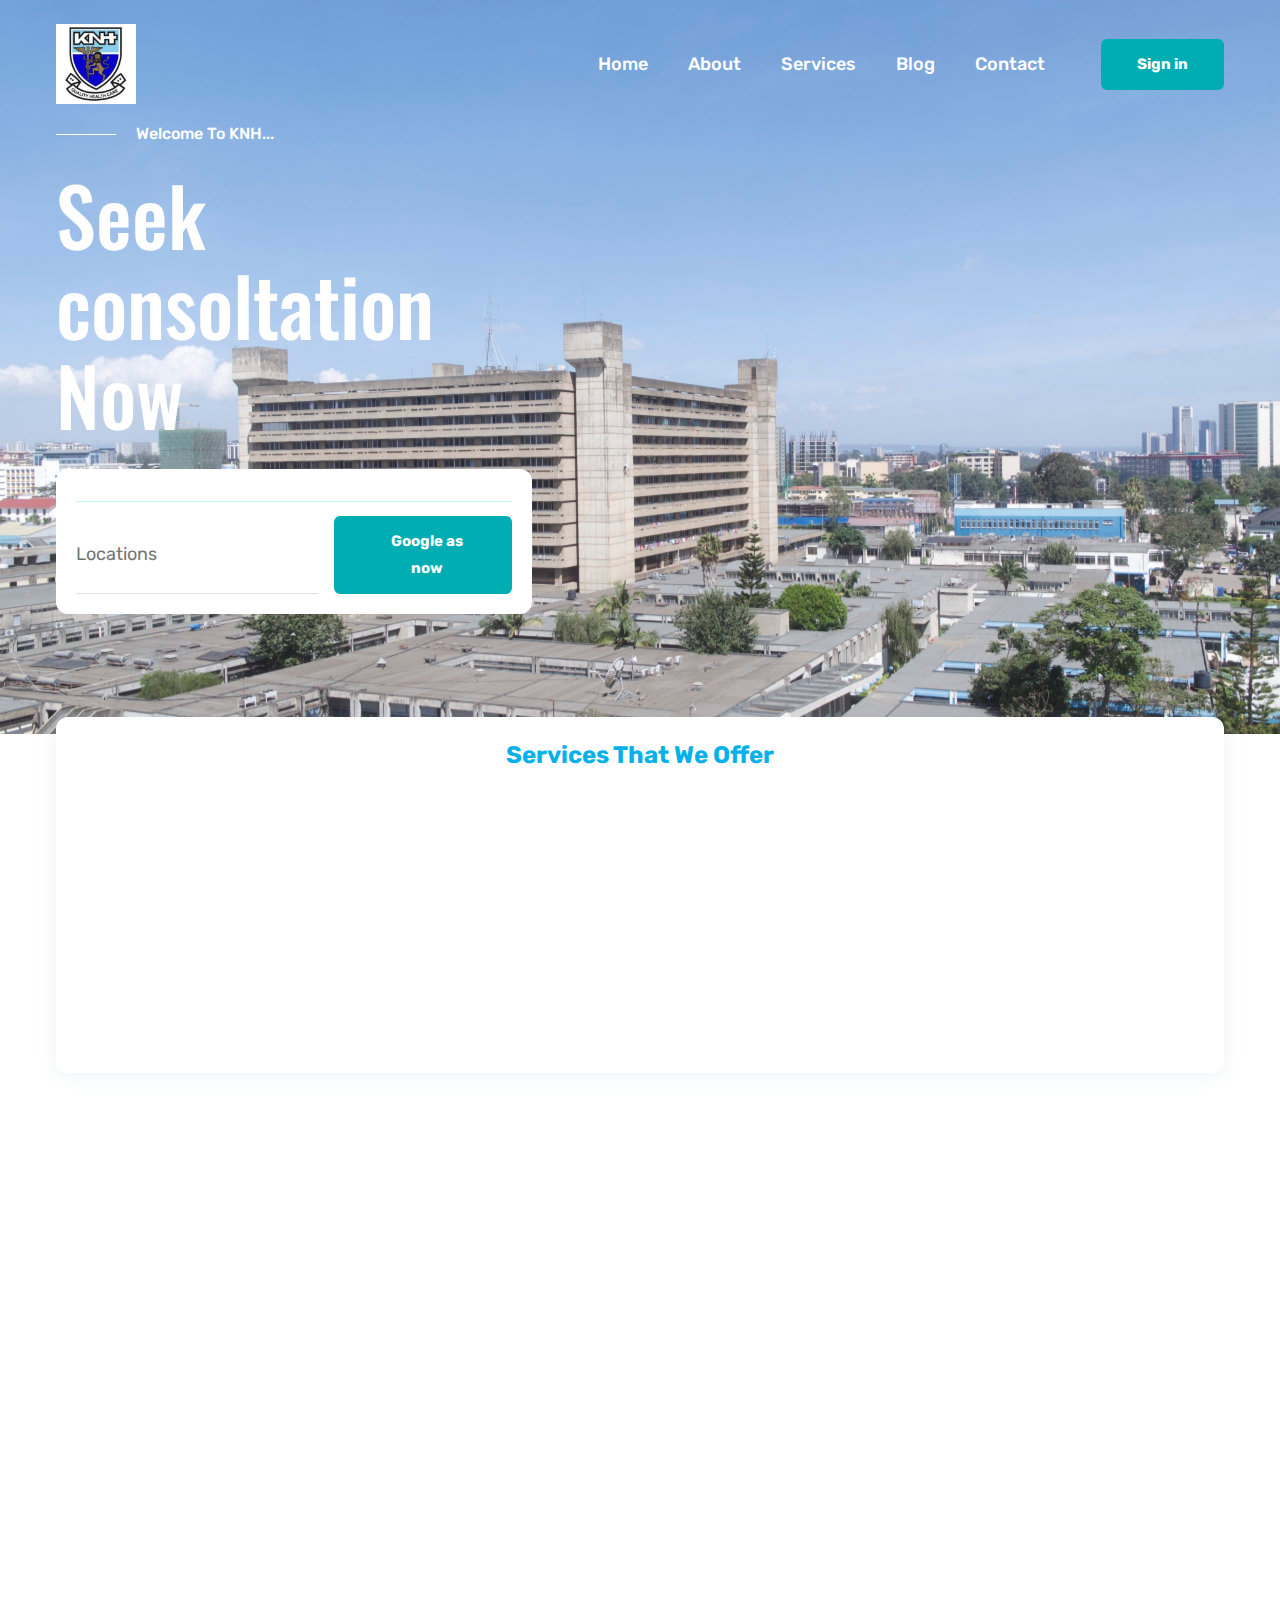
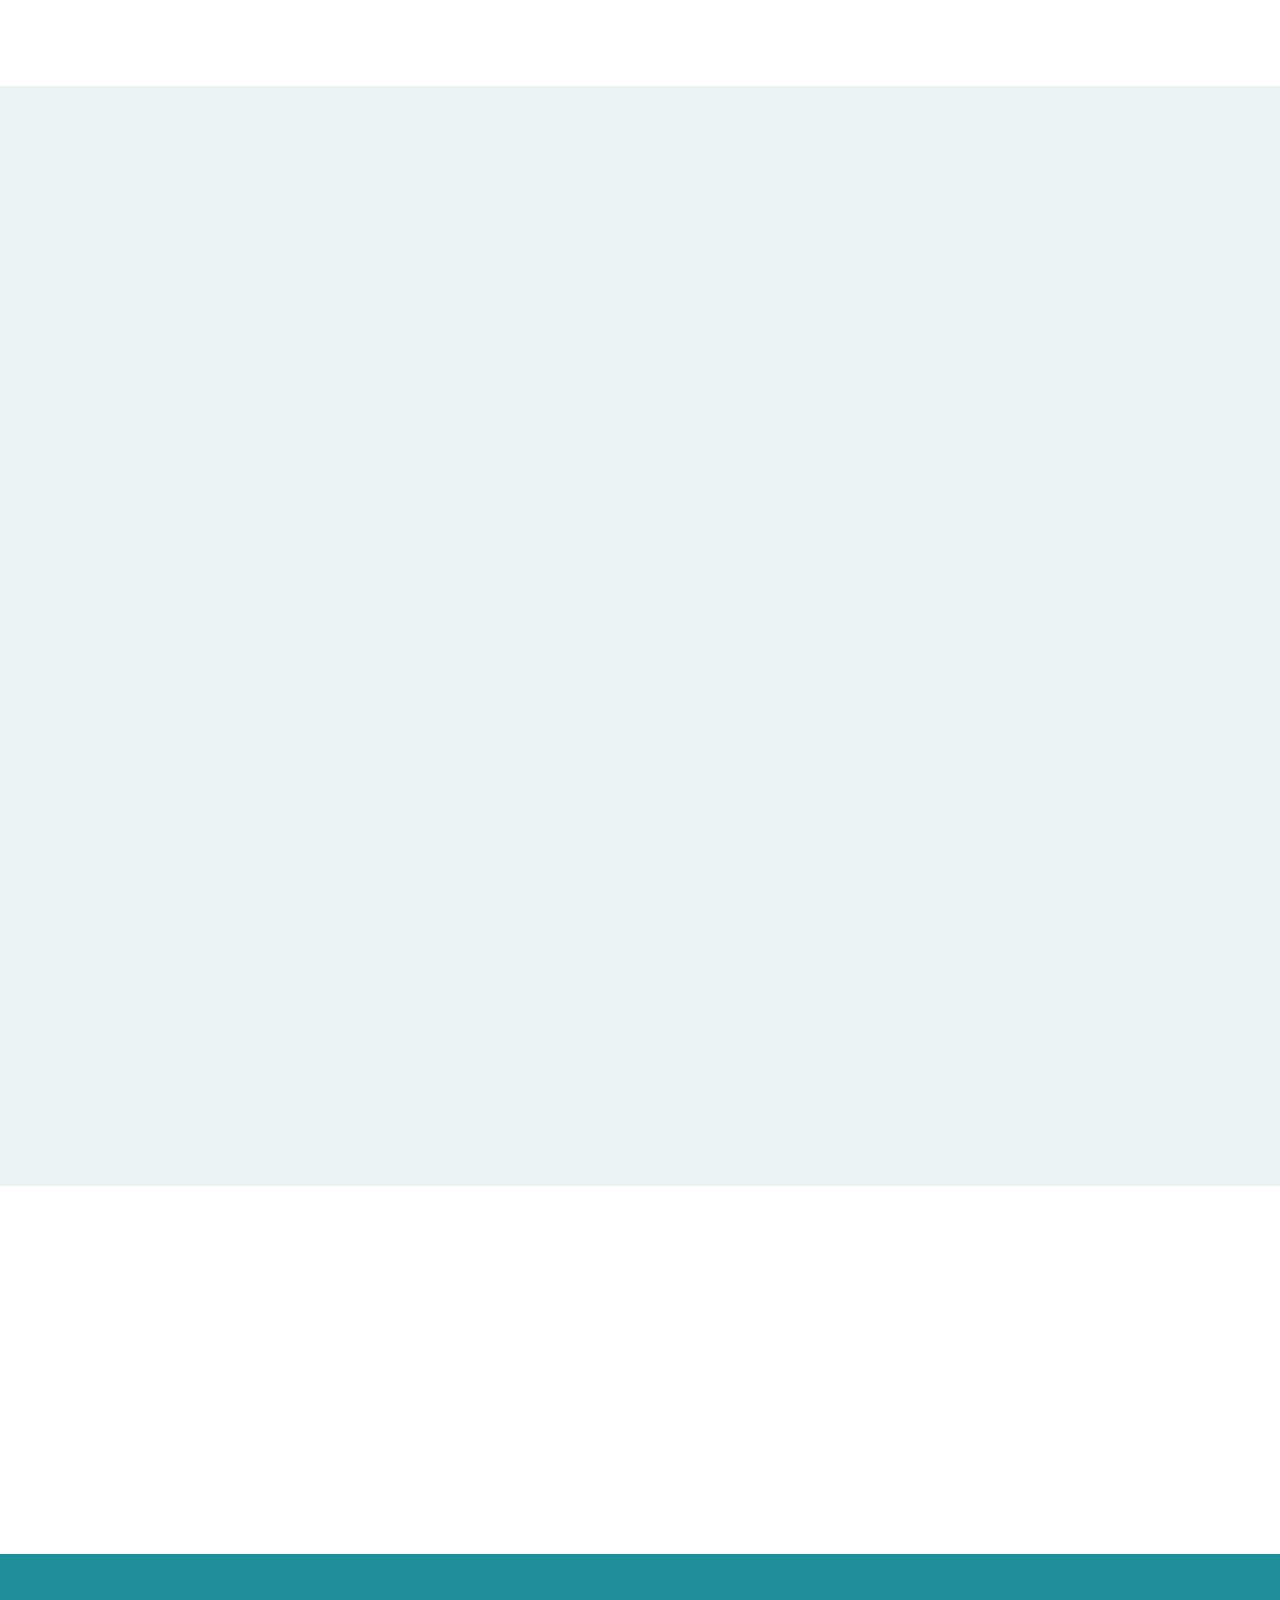
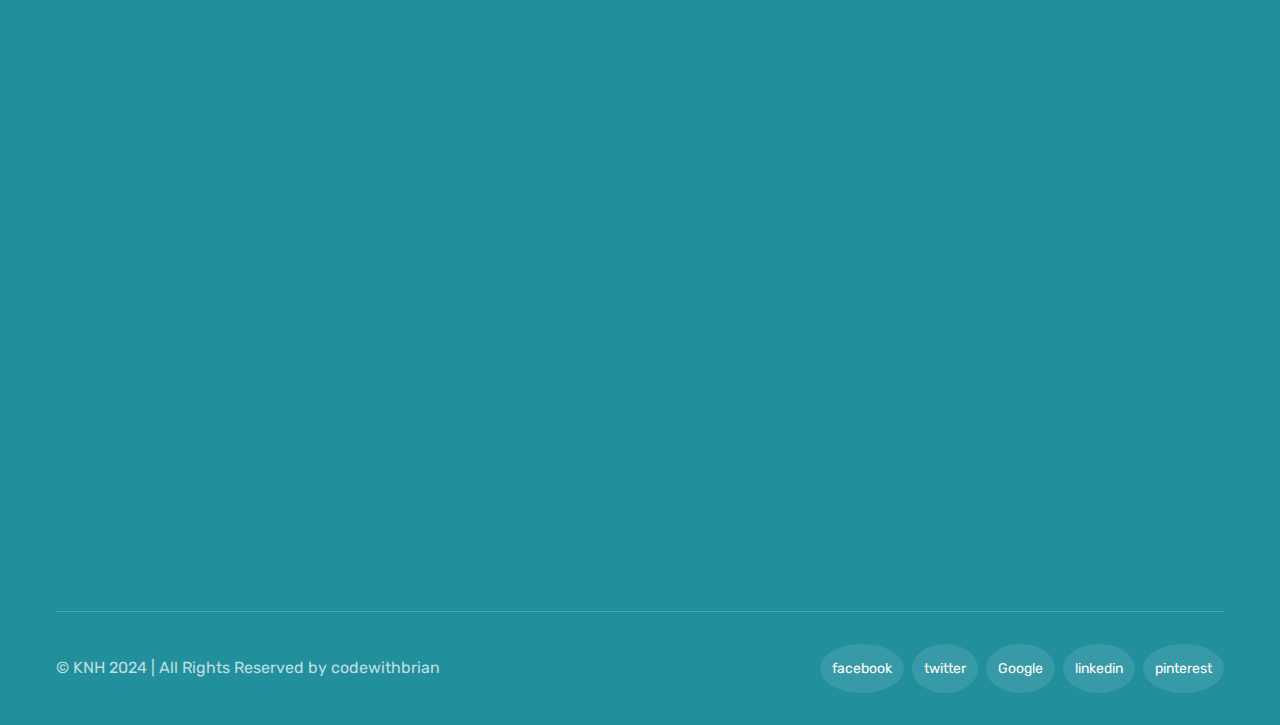
==== index.html @ 0fb016f3 "done assigment" ====
<!DOCTYPE html>
<html lang="en">

<head>
  <meta charset="UTF-8">
  <meta http-equiv="X-UA-Compatible" content="IE=edge">
  <meta name="viewport" content="width=device-width, initial-scale=1.0">
  <link rel="icon" type="image/x-icon" href="./favicon_io/android-chrome-512x512.png">
  <title>KNH-WEB</title>
  <meta name="title" content="KNH - home">
  <meta name="description" content="This is a madical html template made by codewithsadee">


  <link rel="preconnect" href="https://fonts.googleapis.com">
  <link rel="preconnect" href="https://fonts.gstatic.com" crossorigin>
  <link href="https://fonts.googleapis.com/css2?family=Oswald:wght@500;700&family=Rubik:wght@400;500;700&display=swap"
    rel="stylesheet">

  <link rel="stylesheet" href="./assets/css/style.css">
</head>
<body id="top">
  <div class="preloader" data-preloader>
    <div class="circle"></div>
  </div>
  <header class="header" data-header>
    <div class="container">

      <a href="#" class="logo">
        <img src="./favicon_io/android-chrome-512x512.png" width="80" height="46" alt="knh">
      </a>

      <nav class="navbar" data-navbar>

        <div class="navbar-top">

          <a href="#" class="logo">
            <img src="./assets/images/logo.svg" width="82" height="46" alt="KNH home">
          </a>

          <button class="nav-close-btn" aria-label="clsoe menu" data-nav-toggler>
            <ion-icon name="close-outline" aria-hidden="true"></ion-icon>
          </button>

        </div>

        <ul class="navbar-list">

          <li class="navbar-item">
            <a href="#" class="navbar-link title-md">Home</a>
          </li>

          <li class="navbar-item">
            <a href="#" class="navbar-link title-md">About</a>
          </li>

          <li class="navbar-item">
            <a href="#" class="navbar-link title-md">Services</a>
          </li>

          <li class="navbar-item">
            <a href="#" class="navbar-link title-md">Blog</a>
          </li>

          <li class="navbar-item">
            <a href="#" class="navbar-link title-md">Contact</a>
          </li>

        </ul>

        <ul class="social-list">

          <li>
            <a href="#" class="social-link">
              <ion-icon name="logo-twitter"></ion-icon>
            </a>
          </li>

          <li>
            <a href="#" class="social-link">
              <ion-icon name="logo-facebook"></ion-icon>
            </a>
          </li>

          <li>
            <a href="#" class="social-link">
              <ion-icon name="logo-pinterest"></ion-icon>
            </a>
          </li>

          <li>
            <a href="#" class="social-link">
              <ion-icon name="logo-instagram"></ion-icon>
            </a>
          </li>

          <li>
            <a href="#" class="social-link">
              <ion-icon name="logo-youtube"></ion-icon>
            </a>
          </li>

        </ul>

      </nav>

      <button class="nav-open-btn" aria-label="open menu" data-nav-toggler>
        <ion-icon name="menu-outline"></ion-icon>
      </button>

      <a href="#" class="btn has-before title-md">Sign in</a>

      <div class="overlay" data-nav-toggler data-overlay></div>

    </div>
  </header>
  <main>
    <article>

      <section class="section hero" style="background-image: url('./assets/images/TOWER-BLOCK-ARIEL-VIEW-2-scaled.jpg')" aria-label="home">
        <div class="container">


          <div class="hero-content">

            <p class="hero-subtitle has-before" data-reveal="left">Welcome To KNH...</p>

            <h1 class="headline-lg hero-title" data-reveal="left">
              Seek consoltation <br>
              Now
            </h1>

            <div class="hero-card" data-reveal="left">

              <p class="title-lg card-text">
              </p>

              <div class="wrapper">

                <div class="input-wrapper title-lg">
                  <input type="text" name="location" placeholder="Locations" class="input-field">

                  <ion-icon name="location"></ion-icon>
                </div>

                <button class="btn has-before">
                  <ion-icon name="search"></ion-icon>

                  <span class="span title-md">Google as now</span>
                </button>

              </div>

            </div>

          </div>

          <figure class="hero-banner"  data-reveal="right">    
          </figure>

        </div>
      </section>

      <section class="service" aria-label="service">
        <div class="container">
           <h2 id="banner">Services That We Offer</h2>
          <ul class="service-list">

            <li>
              <div class="service-card" data-reveal="bottom">

                <div class="card-icon">
                </div>

                <h3 class="headline-sm card-title">
                  <a href="#">Dentsal service</a>
                </h3>

                <p class="card-text">
                  The depertment provides general outpatients dental service to
                  both adults and children patients drawn main from Nairobi ad its environs
                </p>

                <button class="btn-circle" aria-label="read more about psychiatry">
                  <ion-icon name="arrow-forward" aria-hidden="true"></ion-icon>
                </button>

              </div>
            </li>

            <li>
              <div class="service-card" data-reveal="bottom">

                <div class="card-icon">
                </div>

                <h3 class="headline-sm card-title">
                  <a href="#">General Surgery</a>
                </h3>

                <p class="card-text">
               <b>Dr.Onded</b> is our head surgeon with more that 18 year of experience
                </p>

                <button class="btn-circle" aria-label="read more about General Surgery ">
                  <ion-icon name="arrow-forward" aria-hidden="true"></ion-icon>
                </button>

              </div>
            </li>

            <li>
              <div class="service-card" data-reveal="bottom">

                <div class="card-icon">
                </div>

                <h3 class="headline-sm card-title">
                  <a href="#">Gynecology</a>
                </h3>

                <p class="card-text">
                  A Doctor that magenes conditions that affect the female reproductive system
                </p>

                <button class="btn-circle" aria-label="read more about Pulmonology">
                  <ion-icon name="arrow-forward" aria-hidden="true"></ion-icon>
                </button>

              </div>
            </li>

            <li>
              <div class="service-card" data-reveal="bottom">

                <div class="card-icon">
                </div>

                <h3 class="headline-sm card-title">
                  <a href="#">Orthopedics</a>
                </h3>

                <p class="card-text">
                  A medical specialics that deals with treating bone and muscles
                </p>

                <button class="btn-circle" aria-label="read more about Orthopedics">
                  <ion-icon name="arrow-forward" aria-hidden="true"></ion-icon>
                </button>

              </div>
            </li>

          </ul>

        </div>
  
       </section>
      <section class="section about" aria-labelledby="about-label">
        <div class="container">

          <div class="about-content">

            <p class="section-subtitle title-lg has-after" id="about-label" data-reveal="left">About KNh...</p>

            <p class="section-text" data-reveal="left">
            </p>

            <ul class="tab-list" data-reveal="left">

              <li>
                <button class="tab-btn active">Vision</button>
              </li>

              <li>
                <button class="tab-btn">Mission</button>
              </li>

              <li>
                <button class="tab-btn">Strategy</button>
              </li>

            </ul>

            <p class="tab-text" data-reveal="left">
              The hospital has a bed capacity of 2,400 beds and attends an annual number of 949,000 inpatients and 800,000 outpatients annually. With 50 wards, 24 out-patient clinics, 26 theatres, 82 ICU beds and an Accident & Emergency department.
            </p>

            <div class="wrapper">

              <ul class="about-list">

                <li class="about-item" data-reveal="left">
                  <ion-icon name="checkmark-circle-outline"></ion-icon>

                  <span class="span">Accident and Emergency Department</span>
                </li>

                <li class="about-item" data-reveal="left">
                  <ion-icon name="checkmark-circle-outline"></ion-icon>

                  <span class="span">Anaesthesia,Theatre and Clinical Care Department</span>
                </li>

                <li class="about-item" data-reveal="left">
                  <ion-icon name="checkmark-circle-outline"></ion-icon>

                  <span class="span">Obstetrics and Gynacology Department</span>
                </li>

                <li class="about-item" data-reveal="left">
                  <ion-icon name="checkmark-circle-outline"></ion-icon>

                  <span class="span">Ear,Nose and Throat (ENT)</span>
                </li>

              </ul>

            </div>

          </div>

          <figure class="about-banner" data-reveal="right">
            <img src="./assets/images/Doc.jpg" width="1754" height="1678" loading="lazy" alt="about banner"
              class="w-100">
          </figure>

        </div>
      </section>
      <section class="section listing" aria-labelledby="listing-label">
        <div class="container">

          <ul class="grid-list">

            <li>
              <p class="section-subtitle title-lg" id="listing-label" data-reveal="left">Doctors list</p>

              <h2 class="headline-md" data-reveal="left">Browse by specialist</h2>
            </li>

            <li>
              <div class="listing-card" data-reveal="bottom">

                <div class="card-icon">
                  <img src="./assets/images/icon-1.png" width="71" height="71" loading="lazy" alt="icon">
                </div>

                <div>
                  <h3 class="headline-sm card-title">Dentsal service</h3>

                  <p class="card-text">mouth check up</p>
                </div>

              </div>
            </li>

            <li>
              <div class="listing-card" data-reveal="bottom">

                <div class="card-icon">
                  <img src="./assets/images/icon-2.png" width="71" height="71" loading="lazy" alt="icon">
                </div>

                <div>
                  <h3 class="headline-sm card-title">General Surgery</h3>

                  <p class="card-text">Miner Oparatiion</p>
                </div>

              </div>
            </li>

            <li>
              <div class="listing-card" data-reveal="bottom">

                <div class="card-icon">
                  <img src="./assets/images/icon-4.png" width="71" height="71" loading="lazy" alt="icon">
                </div>

                <div>
                  <h3 class="headline-sm card-title">Gynacology</h3>

                  <p class="card-text">Female Check up</p>
                </div>

              </div>
            </li>

            <li>
              <div class="listing-card" data-reveal="bottom">

                <div class="card-icon">
                  <img src="./assets/images/icon-5.png" width="71" height="71" loading="lazy" alt="icon">
                </div>

                <div>
                  <h3 class="headline-sm card-title">Orthopedics</h3>

                  <p class="card-text">muscles Check up</p>
                </div>

              </div>
            </li>

            <li>
              <div class="listing-card" data-reveal="bottom">

                <div class="card-icon">
                  <img src="./assets/images/icon-6.png" width="71" height="71" loading="lazy" alt="icon">
                </div>

                <div>
                  <h3 class="headline-sm card-title">Pediatrics</h3>

                  <p class="card-text">children check up</p>
                </div>

              </div>
            </li>

            <li>
              <div class="listing-card" data-reveal="bottom">

                <div class="card-icon">
                  <img src="./assets/images/icon-7.png" width="71" height="71" loading="lazy" alt="icon">
                </div>

                <div>
                  <h3 class="headline-sm card-title">Geriatrician</h3>

                  <p class="card-text">Older people check up</p>
                </div>

              </div>
            </li>

          </ul>

        </div>
      </section>
      <section class="section blog" aria-labelledby="blog-label">
        <div class="container">

          <p class="section-subtitle title-lg text-center" id="blog-label" data-reveal="bottom">
            Leaders
          </p>

          <h2 class="section-title headline-md text-center" data-reveal="bottom">Our Team</h2>

          <ul class="grid-list">

            <li>
              <div class="blog-card has-before has-after" data-reveal="bottom">

                <div class="meta-wrapper">

                  <div class="card-meta">
                    <ion-icon name="person-outline"></ion-icon>

                    <span class="span">CHAIR</span>
                  </div>

                  <div class="card-meta">
                    <ion-icon name="folder-outline"></ion-icon>

                    <span class="span"></span>
                  </div>

                </div>

                <h3 class="headline-sm card-title">Board of Managment</h3>

                <time class="title-sm date" datetime="2022-01-28">DR.Samier Muravvej</time>

                <p class="card-text">
                  <img src="/assets/images/bord-chair-Murravej.jpg" alt="">
                </p>

                <a href="#" class="btn-text title-lg">Read <More class=""></More></a>

              </div>
            </li>

            <li>
              <div class="blog-card has-before has-after" data-reveal="bottom">

                <div class="meta-wrapper">

                  <div class="card-meta">
                    <ion-icon name="person-outline"></ion-icon>

                    <span class="span">Chief Execitive</span>
                  </div>

                  <div class="card-meta">
                    <ion-icon name="folder-outline"></ion-icon>

                    <span class="span"></span>
                  </div>

                </div>

                <h3 class="headline-sm card-title">Dr.Evanson Kamuri,CBS & EBS</h3>

                <time class="title-sm date" datetime="2022-01-28"></time>

                <p class="card-text">
                  <img src="/assets/images/dr-kamuri.jpg" alt="">
                </p>

                <a href="#" class="btn-text title-lg">Read More...</a>

              </div>
            </li>

            <li>
              <div class="blog-card has-before has-after" data-reveal="bottom">

                <div class="meta-wrapper">

                  <div class="card-meta">
                    <ion-icon name="person-outline"></ion-icon>

                    <span class="span">Senior Director</span>
                  </div>

                  <div class="card-meta">
                    <ion-icon name="folder-outline"></ion-icon>

                    <span class="span">Client Services</span>
                  </div>

                </div>

                <h3 class="headline-sm card-title">Dr.Irene Inwani,OGW</h3>

                <time class="title-sm date" datetime="2022-01-28"></time>

                <p class="card-text">
                  <img src="/assets/images/Inwani.jpg" alt="">
                </p>

                <a href="#" class="btn-text title-lg">Read More...</a>

              </div>
            </li>

          </ul>

        </div>
      </section>

    </article>
  </main>
  <footer class="footer">
    <div class="container">
           
      <div class="section footer-top">

        <div class="footer-brand" data-reveal="bottom">

          <a href="#" class="logo">
            <img src="/favicon_io/favicon-32x32.png" width="136" height="46" loading="lazy" alt="Doclab home">
          </a>

          <ul class="contact-list has-after">

            <li class="contact-item">

              <div class="item-icon">
                <ion-icon name="mail-open-outline"></ion-icon>
              </div>
            
              <div>
                <p>
                  Main Email : <a href="brian55mangi@gmail.com" class="contact-link">Click to see Email</a>
                </p>

                <p>
                  Inquiries : <a href="0796595197" class="contact-link">click to see number</a>
                </p>
              </div>

            </li>

            <li class="contact-item">

              <div class="item-icon">
                <ion-icon name="call-outline"></ion-icon>
              </div>

              <div>
                <p>
                  Office Telephone : <a href="tel:0796595197" class="contact-link">0784423046</a>
                </p>

                <p>
                  Mobile : <a href="tel:07956595197" class="contact-link">0784423036</a>
                </p>
              </div>

            </li>

          </ul>

        </div>

        <div class="footer-list" data-reveal="bottom">

          <p class="headline-sm footer-list-title">About Us</p>

          <p class="text">
           
          </p>

          <address class="address">
            <ion-icon name="map-outline"></ion-icon>

            <span class="text">
              Nairobi<br>
              Hospital Rd
            </span>
          </address>

        </div>

        <ul class="footer-list" data-reveal="bottom">

          <li>
            <p class="headline-sm footer-list-title">Services</p>
          </li>

          <li>
            <a href="#" class="text footer-link">Emergency Services</a>
          </li>

          <li>
            <a href="#" class="text footer-link">Diagnostic Service</a>
          </li>

          <li>
            <a href="#" class="text footer-link">Contact Us</a>
          </li>

        </ul>

        <ul class="footer-list" data-reveal="bottom">

          <li>
            <p class="headline-sm footer-list-title">Useful Links</p>
          </li>
          <a href="https://knh.or.ke/">Click to see more about KNH...</a>
          <li>
           

        </ul>

        <div class="footer-list" data-reveal="bottom">

          <p class="headline-sm footer-list-title">Become a member</p>

          <form action="" class="footer-form">
            <input type="email" name="email" placeholder="Email" class="input-field title-lg">

            <button type="submit" class="btn has-before title-md">Join</button>
          </form>

          <p class="text">
            Get the latest updates via email. Any time you may unjooin
          </p>

        </div>

      </div>

      <div class="footer-bottom">

        <p class="text copyright">
          &copy; KNH 2024 | All Rights Reserved by codewithbrian
        </p>

        <ul class="social-list">

          <li>
            <a href="https://www.facebook.com/" class="social-link">
              <ion-icon name="logo-facebook">facebook</ion-icon>
            </a>
          </li>

          <li>
            <a href="https://twitter.com/i/flow/login" class="social-link">
              <ion-icon name="logo-twitter">twitter</ion-icon>
            </a>
          </li>

          <li>
            <a href="https://accounts.google.com/v3/signin/identifier?ifkv=ARZ0qKKStxe61MZ4aTu81oVRXeDpDUKm4c6QDDevxuwOulC2SPXcjbI8SkPkofI62KAFaIxNSsjBxA&flowName=GlifWebSignIn&flowEntry=ServiceLogin&dsh=S1259122038%3A1712576711363775&theme=mn&ddm=0" class="social-link">
              <ion-icon name="logo-google">Google</ion-icon>
            </a>
          </li>

          <li>
            <a href="https://www.linkedin.com/login" class="social-link">
              <ion-icon name="logo-linkedin">linkedin</ion-icon>
            </a>
          </li>

          <li>
            <a href="https://www.pinterest.com/login/" class="social-link">
              <ion-icon name="logo-pinterest">pinterest</ion-icon>
            </a>
          </li>

        </ul>

      </div>

    </div>
  </footer>
  <a href="#top" class="back-top-btn" aria-label="back to top" data-back-top-btn>
    <ion-icon name="chevron-up"></ion-icon>
  </a>
  <script src="./assets/js/script.js"></script>
   <script type="module" src="https://unpkg.com/ionicons@5.5.2/dist/ionicons/ionicons.esm.js"></script>
  <script nomodule src="https://unpkg.com/ionicons@5.5.2/dist/ionicons/ionicons.js"></script> 
    
</body>

</html
---- assets/css/style.css ----
:root {

 
  --rich-black-fogra-29: hsl(186, 65%, 37%);      /* head */
  --middle-blue-green_40: hwb(174 53% 11% / 0.4);
  --midnight-green: hsl(186, 65%, 37%);
  --midnight-green_a25: hsla(186, 80%, 50%, 0.25);
  --independece: hsl(236, 14%, 39%);
  --verdigris: hsl(182, 100%, 35%);
  --ming: hsl(186, 72%, 24%);
  --space-cadet: hsla(226, 45%, 24%);
  --eerie-black: hsl(0, 0%, 13%);
  --alice-blue: hsl(187, 25%, 94%);
  --gray-web: hsl(0, 0%, 50%);
  --gainsboro: hsl(0, 0%, 87%);
  --white: hsl(0, 0%, 100%);
  --white_a20: hsla(0, 0%, 100%, 0.2);
  --white_a10: hsla(0, 0%, 100%, 0.1);
  --black: hsl(0, 0%, 0%);

  --ff-oswald: 'Oswald', sans-serif;
  --ff-rubik: 'Rubik', sans-serif;
  
  --headline-lg: 5rem;
  --headline-md: 3rem;
  --headline-sm: 2rem;
  --title-lg: 1.8rem;
  --title-md: 1.5rem;
  --title-sm: 1.4rem;
  
  --fw-500: 500;
  --fw-700: 700;
  --section-padding: 120px;

  --shadow-1: 0px 2px 20px hsla(209, 36%, 72%, 0.2);
  --shadow-2: 0 4px 16px hsla(0, 0%, 0%, 0.06);

  --radius-circle: 50%;
  --radius-12: 12px;
  --radius-6: 6px;
  --radius-4: 4px;
  --transition-1: 0.25s ease;
  --transition-2: 0.5s ease;
  --transition-3: 1s ease;
  --cubic-in: cubic-bezier(0.51, 0.03, 0.64, 0.28);
  --cubic-out: cubic-bezier(0.05, 0.83, 0.52, 0.97);

}

*,
*::before,
*::after {
  margin: 0;
  padding: 0;
  box-sizing: border-box;
}

li { list-style: none; }

a,
img,
span,
time,
input,
button,
ion-icon { display: block; }

a {
  color: inherit;
  text-decoration: none;
}

img { height: auto; }

input,
button {
  background: none;
  border: none;
  font: inherit;
}

input {
  width: 100%;
  outline: none;
}

button { cursor: pointer; }

ion-icon { pointer-events: none; }

address { font-style: normal; }

html {
  font-size: 10px;
  font-family: var(--ff-rubik);
  scroll-behavior: smooth;
}

body {
  background-color: var(--white);
  font-size: 1.6rem;
  color: var(--independece);
  line-height: 1.8;
  overflow: hidden;
}

body.loaded { overflow-y: visible; }

body.nav-active { overflow: hidden; }

.container { padding-inline: 16px; }

.headline-lg {
  font-size: var(--headline-lg);
  color: var(--white);
  font-weight: var(--fw-500);
  line-height: 1.2;
}

.headline-md {
  font-size: var(--headline-md);
  font-weight: var(--fw-700);
}

.headline-lg,
.headline-md { font-family: var(--ff-oswald); }

.headline-md,
.headline-sm { line-height: 1.3; }

.headline-md,
.headline-sm { color: var(--midnight-green); }

.headline-sm { font-size: var(--headline-sm); }

.title-lg { font-size: var(--title-lg); }

.title-md { font-size: var(--title-md); }

.title-sm { font-size: var(--title-sm); }

.social-list { display: flex; }

.section { padding-block: var(--section-padding); }

.has-before,
.has-after {
  position: relative;
  z-index: 1;
}

.has-before::before,
.has-after::after {
  content: "";
  position: absolute;
}

.btn {
  background-color: var(--verdigris);
  color: var(--white);
  font-weight: var(--fw-700);
  padding: 12px 36px;
  display: flex;
  align-items: center;
  gap: 8px;
  border-radius: var(--radius-6);
  overflow: hidden;
}

.btn::before {
  top: 0;
  left: -100%;
  width: 100%;
  height: 100%;
  background-color: var(--eerie-black);
  border-radius: var(--radius-6);
  transition: var(--transition-2);
  z-index: -1;
}

.btn:is(:hover, :focus-visible)::before { transform: translateX(100%); }

.w-100 { width: 100%; }

.grid-list {
  display: grid;
  gap: 40px 28px;
}

.text-center { text-align: center; }

[data-reveal] {
  opacity: 0;
  transition: var(--transition-2);
}

[data-reveal].revealed { opacity: 1; }

[data-reveal="bottom"] { transform: translateY(50px); }

[data-reveal="bottom"].revealed { transform: translateY(0); }

[data-reveal="left"] { transform: translateX(-50px); }

[data-reveal="right"] { transform: translateX(50px); }

[data-reveal="left"].revealed,
[data-reveal="right"].revealed { transform: translateX(0); }



.preloader {
  position: fixed;
  top: 0;
  left: 0;
  width: 100%;
  height: 100vh;
  background-color: var(--verdigris);
  display: grid;
  place-items: center;
  z-index: 6;
  transition: var(--transition-1);
}

.preloader.loaded {
  visibility: hidden;
  opacity: 0;
}

.preloader .circle {
  width: 50px;
  height: 50px;
  border: 4px solid var(--white);
  border-radius: var(--radius-circle);
  border-block-start-color: transparent;
  animation: rotate360 1s ease infinite;
}

@keyframes rotate360 {
  0% { transform: rotate(0); }
  100% { transform: rotate(1turn); }
}

.header .btn { display: none; }

.header {
  position: absolute;
  top: 0;
  left: 0;
  width: 100%;
  padding-block: 2px;
  z-index: 4;
}

.header.active {
  position: fixed;
  background-color: var(--rich-black-fogra-29);
  animation: headerActive 0.5s ease forwards;
}

@keyframes headerActive {
  0% { transform: translateY(-100%); }
  100% { transform: translateY(0); }
}

.header .container {
  display: flex;
  justify-content: space-between;
  align-items: center;
}

.nav-open-btn {
  color: var(--white);
  font-size: 4rem;
}

.navbar,
.overlay {
  position: fixed;
  top: 0;
  width: 100%;
  height: 100vh;
}

.navbar {
  right: -300px;
  max-width: 300px;
  background-color: var(--rich-black-fogra-29);
  z-index: 3;
  transition: 0.25s var(--cubic-in);
  visibility: hidden;
}

.navbar.active {
  transform: translateX(-300px);
  visibility: visible;
  transition: 0.5s var(--cubic-out);
}

.navbar-top {
  position: relative;
  padding-inline: 25px;
  padding-block: 55px 100px;
}

.nav-close-btn {
  position: absolute;
  top: 15px;
  right: 20px;
  color: var(--white);
  font-size: 2.8rem;
}

.navbar-list {
  margin-block-end: 30px;
  border-block-end: 1px solid var(--white_a10);
}

.navbar-item { border-block-start: 1px solid var(--white_a10); }

.navbar-link {
  color: var(--white);
  text-transform: uppercase;
  padding: 10px 24px;
}

.social-list {
  justify-content: center;
  gap: 20px;
  color: var(--white);
  font-size: 1.8rem;
}

.overlay {
  right: -100%;
  background-color: var(--black);
  opacity: 0.3;
  visibility: hidden;
  transition: var(--transition-2);
  z-index: 2;
}

.overlay.active {
  transform: translateX(-100%);
  visibility: visible;
}

.hero-banner { display: none; }

.hero {
  background-repeat: no-repeat;
  background-size: cover;
  animation: changeBackground 10s infinite alternate; /
}

@keyframes changeBackground {
  15% {
    background-image: url('/assets/images/TOWER-BLOCK-ARIEL-VIEW-2-scaled.jpg');
  }
  25% {
    background-image: url('/assets/images/home3-scaled.jpg'); /
  }
  50% {
    background-image: url('/assets/images/backgroung3.jpg'); 
  }
  75% {
    background-image: url('/assets/images/home2-1-scaled.jpg'); 
  }
  100% {
    background-image: url('/assets/images/backgroung4.jpg'); 
  }
}


.hero-subtitle {
  color: var(--white);
  font-weight: var(--fw-500);
  padding-inline-start: 80px;
}

.hero-subtitle::before {
  top: 50%;
  left: 0;
  width: 60px;
  height: 1px;
  background-color: var(--white);
}

.hero-title { margin-block: 20px 30px; }

.hero-card {
  background-color: var(--white);
  border-radius: var(--radius-12);
  padding: 20px;
}

.hero-card .card-text {
  color: var(--eerie-black);
  border-block-end: 1px solid var(--midnight-green_a25);
  padding-block-end: 12px;
  margin-block-end: 14px;
}

.hero-card .input-wrapper { position: relative; }

.hero-card .input-field {
  color: var(--eerie-black);
  border-block-end: 1px solid var(--gainsboro);
  padding-inline-end: 18px;
}

.hero-card .input-wrapper ion-icon {
  position: absolute;
  top: 50%;
  right: 0;
  transform: translateY(-50%);
  color: var(--verdigris);
}

.hero-card .btn {
  width: 100%;
  justify-content: center;
  margin-block-start: 16px;
}

.service-list {
  padding-block: 60px 30px;
  padding-inline: 25px;
  display: grid;
  gap: 30px;
  border-radius: var(--radius-12);
  margin-block-start: -60px;
  background-color: var(--white);
  box-shadow: var(--shadow-1);
}

.service-card { text-align: center; }

.service-card .card-icon,
.btn-circle {
  max-width: max-content;
  margin-inline: auto;
}

.service-card .card-icon { margin-block-end: 25px; }

.service-card .card-text { margin-block: 20px 15px; }

.service-card .btn-circle {
  color: var(--verdigris);
  font-size: 2rem;
  padding: 18px;
  border-radius: var(--radius-circle);
  box-shadow: var(--shadow-2);
  transition: var(--transition-1);
}

.service-card .btn-circle:is(:hover, :focus-visible) {
  background-color: var(--verdigris);
  color: var(--white);
}

.about { padding-block-end: 0; }

.about .container {
  display: grid;
  gap: 20px;
}

.about .section-text { margin-block: 20px 35px; }

.tab-list {
  display: flex;
  flex-wrap: wrap;
  gap: 20px 15px;
}

.tab-btn {
  background-color: var(--alice-blue);
  color: var(--midnight-green);
  padding: 7px 30px;
  border-radius: var(--radius-6);
  font-weight: var(--fw-700);
}

.tab-btn.active {
  background-color: var(--verdigris);
  color: var(--white);
}

.tab-text {
  color: var(--midnight-green);
  margin-block: 35px;
}

.about-item {
  display: flex;
  align-items: center;
  gap: 10px;
  margin-block-end: 10px;
}

.about-item ion-icon {
  color: var(--verdigris);
  font-size: 2rem;
  flex-shrink: 0;
}

.listing { background-color: var(--alice-blue); }

.listing-card {
  padding: 25px 16px;
  display: flex;
  gap: 20px;
  border: 2px solid var(--middle-blue-green_40);
  border-radius: var(--radius-12);
  transition: var(--transition-1);
}

.listing-card:is(:hover, :focus-visible) { border-color: var(--verdigris); }

.listing-card .card-title {
  margin-block-end: 5px;
  font-family: var(--ff-oswald);
}

.listing-card .card-text { color: var(--midnight-green); }


.blog {
  background-image: linear-gradient(to bottom, var(--alice-blue) 60%, var(--white) 60%);
  padding-block-start: 0;
}

.blog .section-title { margin-block-end: 60px; }

.blog-card {
  padding: 50px 36px;
  border-radius: var(--radius-12);
  border: 2px solid var(--alice-blue);
  background-image: url('/assets/images/second-last.jpeg');
  background-repeat: no-repeat;
  background-position: center;
  background-size: cover;
  overflow: hidden;
}

.blog-card::before,
.blog-card::after {
  inset: 0;
  z-index: -1;
  transition: var(--transition-3);
}

.blog-card::before {
  background-color: var(--midnight-green);
  opacity: 0.9;
}

.blog-card::after { background-color: var(--white); }

.blog-card:is(:hover, :focus-within)::after { transform: translateY(100%); }

.blog-card .meta-wrapper {
  display: flex;
  flex-wrap: wrap;
  gap: 5px 20px;
  margin-block-end: 12px;
}

.blog-card .card-meta {
  display: flex;
  align-items: center;
  gap: 5px;
  color: var(--midnight-green);
}

.blog-card .card-meta ion-icon { font-size: 1.8rem; }

.blog-card .card-meta:first-child .span { text-transform: uppercase; }

.blog-card .date {
  color: var(--space-cadet);
  font-weight: var(--fw-700);
  text-transform: uppercase;
  opacity: 0.5;
  margin-block: 16px;
}

.blog-card .btn-text {
  color: var(--verdigris);
  margin-block-start: 12px;
}

.blog-card :is(.card-meta, .card-title, .date, .card-text, .btn-text) {
  transition: var(--transition-2);
}

.blog-card:is(:hover, :focus-within) :is(.card-meta, .card-title, .date, .card-text, .btn-text) {
  color: var(--white);
}


.footer {
  background-color: var(--midnight-green);
  color: var(--white);
  background-size: contain;
  background-position: top right;
  background-repeat: no-repeat;
}

.footer-top {
  display: grid;
  gap: 40px;
  padding-block-end: 60px;
}

.footer-brand {
  background-color: var(--ming);
  padding: 32px;
  border-radius: var(--radius-6);
}

.footer .logo { margin-block-end: 15px; }

.contact-item {
  display: flex;
  align-items: flex-start;
  gap: 12px;
  margin-block-start: 12px;
}

.contact-item .item-icon { font-size: 4rem; }

.contact-link {
  display: inline;
  transition: var(--transition-1);
}

.contact-link:is(:hover, :focus-visible) { color: var(--verdigris); }

.footer-list-title {
  color: var(--white);
  font-weight: var(--fw-700);
  margin-block-end: 20px;
}

.footer .text { opacity: 0.7; }

.footer .address {
  display: flex;
  align-items: center;
  gap: 12px;
  margin-block-start: 20px;
}

.footer .address ion-icon {
  font-size: 4rem;
  flex-shrink: 0;
}

.footer-link {
  margin-block-start: 8px;
  transition: var(--transition-1);
}

.footer-link:is(:hover, :focus-visible) { color: var(--verdigris); }

.footer-form .input-field {
  color: var(--white);
  border: 1px solid var(--white_a20);
  border-radius: var(--radius-4);
  padding: 8px 20px;
}

.footer-form .input-field::placeholder { color: inherit; }

.footer-form .btn {
  width: 100%;
  justify-content: center;
  margin-block: 12px 28px;
}

.footer-bottom {
  padding-block: 32px;
  border-block-start: 1px solid var(--white_a20);
}

.footer-bottom .social-list {
  justify-content: flex-start;
  gap: 8px;
  margin-block-start: 16px;
}

.footer-bottom .social-link {
  font-size: 1.4rem;
  padding: 12px;
  background-color: var(--white_a10);
  border-radius: var(--radius-circle);
  transition: var(--transition-1);
}

.footer-bottom .social-link:is(:hover, :focus-visible) { background-color: var(--verdigris); }

.back-top-btn {
  position: fixed;
  bottom: 30px;
  right: 30px;
  background-color: var(--verdigris);
  color: var(--white);
  padding: 16px;
  font-size: 2rem;
  border-radius: var(--radius-circle);
  transition: var(--transition-1);
  opacity: 0;
  z-index: 3;
}

.back-top-btn:is(:hover, :focus-visible) { background-color: var(--eerie-black); }

.back-top-btn.active {
  transform: translateY(-10px);
  opacity: 1;
}


@media (min-width: 768px) {



  :root {

    --headline-lg: 8rem;
    --headline-md: 4.8rem;

  }

  .container {
    max-width: 750px;
    width: 100%;
    margin-inline: auto;
  }


  .header .btn { display: block; }

  .nav-open-btn { margin-inline-start: auto; }

  .header .container { gap: 40px; }


  .hero-title { line-height: 1.125; }

  .hero .wrapper {
    display: flex;
    gap: 16px;
  }

  .hero-card .input-wrapper { flex-grow: 1; }

  .hero-card .input-field { height: 100%; }

  .hero-card .btn {
    width: max-content;
    margin-block-start: 0;
  }


  .service-list { grid-template-columns: 1fr 1fr; }

  .about-list {
    display: grid;
    grid-template-columns: repeat(auto-fit, minmax(250px, 1fr));
  }

  .about-banner {
    max-width: max-content;
    margin-inline: auto;
  }



  .listing .grid-list { grid-template-columns: 1fr 1fr; }

  .listing .grid-list > li:first-child { grid-column: 1 / 3; }


  .footer-top { grid-template-columns: 1fr 1fr; }

  .footer-brand { grid-column: 1 / 3; }

  .contact-list {
    display: flex;
    flex-wrap: wrap;
    align-items: center;
    gap: 24px;
  }

  .footer-bottom {
    display: flex;
    justify-content: space-between;
    align-items: center;
  }

  .footer-bottom .social-list { margin-block-start: 0; }

}







@media (min-width: 992px) {

  .container { max-width: 940px; }

  .hero-banner {
    display: block;
    max-width: max-content;
  }

  .hero .container {
    display: grid;
    grid-template-columns: 1fr 1fr;
    align-items: center;
  }


  .service-list { grid-template-columns: repeat(4, 1fr); }


  .about .container {
    grid-template-columns: 1fr 0.8fr;
    align-items: flex-end;
  }

  .about-content { padding-block-end: var(--section-padding); }

  .about-banner { margin-inline-end: -80px; }

  .blog .grid-list { grid-template-columns: 1fr 1fr; }

}



@media (min-width: 1200px) {


  .container { max-width: 1200px; }


  .header { padding-block: 24px; }

  .nav-open-btn,
  .overlay,
  .navbar-top,
  .navbar .social-list { display: none; }

  .navbar,
  .navbar.active,
  .navbar-list {
    all: unset;
    display: block;
  }

  .navbar { margin-inline-start: auto; }

  .navbar-list {
    display: flex;
    gap: 8px;
  }

  .navbar-item { border-block-start: none; }

  .navbar-link {
    --title-md: 1.8rem;
    font-weight: var(--fw-500);
    padding-inline: 16px;
    text-transform: capitalize;
  }


  .hero .container {
    grid-template-columns: 0.8fr 1fr;
    gap: 96px;
  }



  .listing .grid-list { grid-template-columns: repeat(4, 1fr); }


  .blog .grid-list { grid-template-columns: repeat(3, 1fr); }


  .footer { background-size: auto; }

  .footer-top { grid-template-columns: repeat(4, 1fr); }

  .footer-brand {
    grid-column: 1 / 5;
    padding: 28px 56px;
    display: grid;
    grid-template-columns: 0.3fr 1fr;
    align-items: center;
  }

  .footer .logo { margin-block-end: 0; }

  .contact-list { justify-content: space-between; }

  .contact-list::after {
    top: 0;
    left: 50%;
    width: 2px;
    height: 100%;
    background-color: var(--white_a20);
  }

  .contact-item { margin-block-start: 0; }

}
#banner{
  text-align: center;
  color: rgb(6, 176, 233);
}
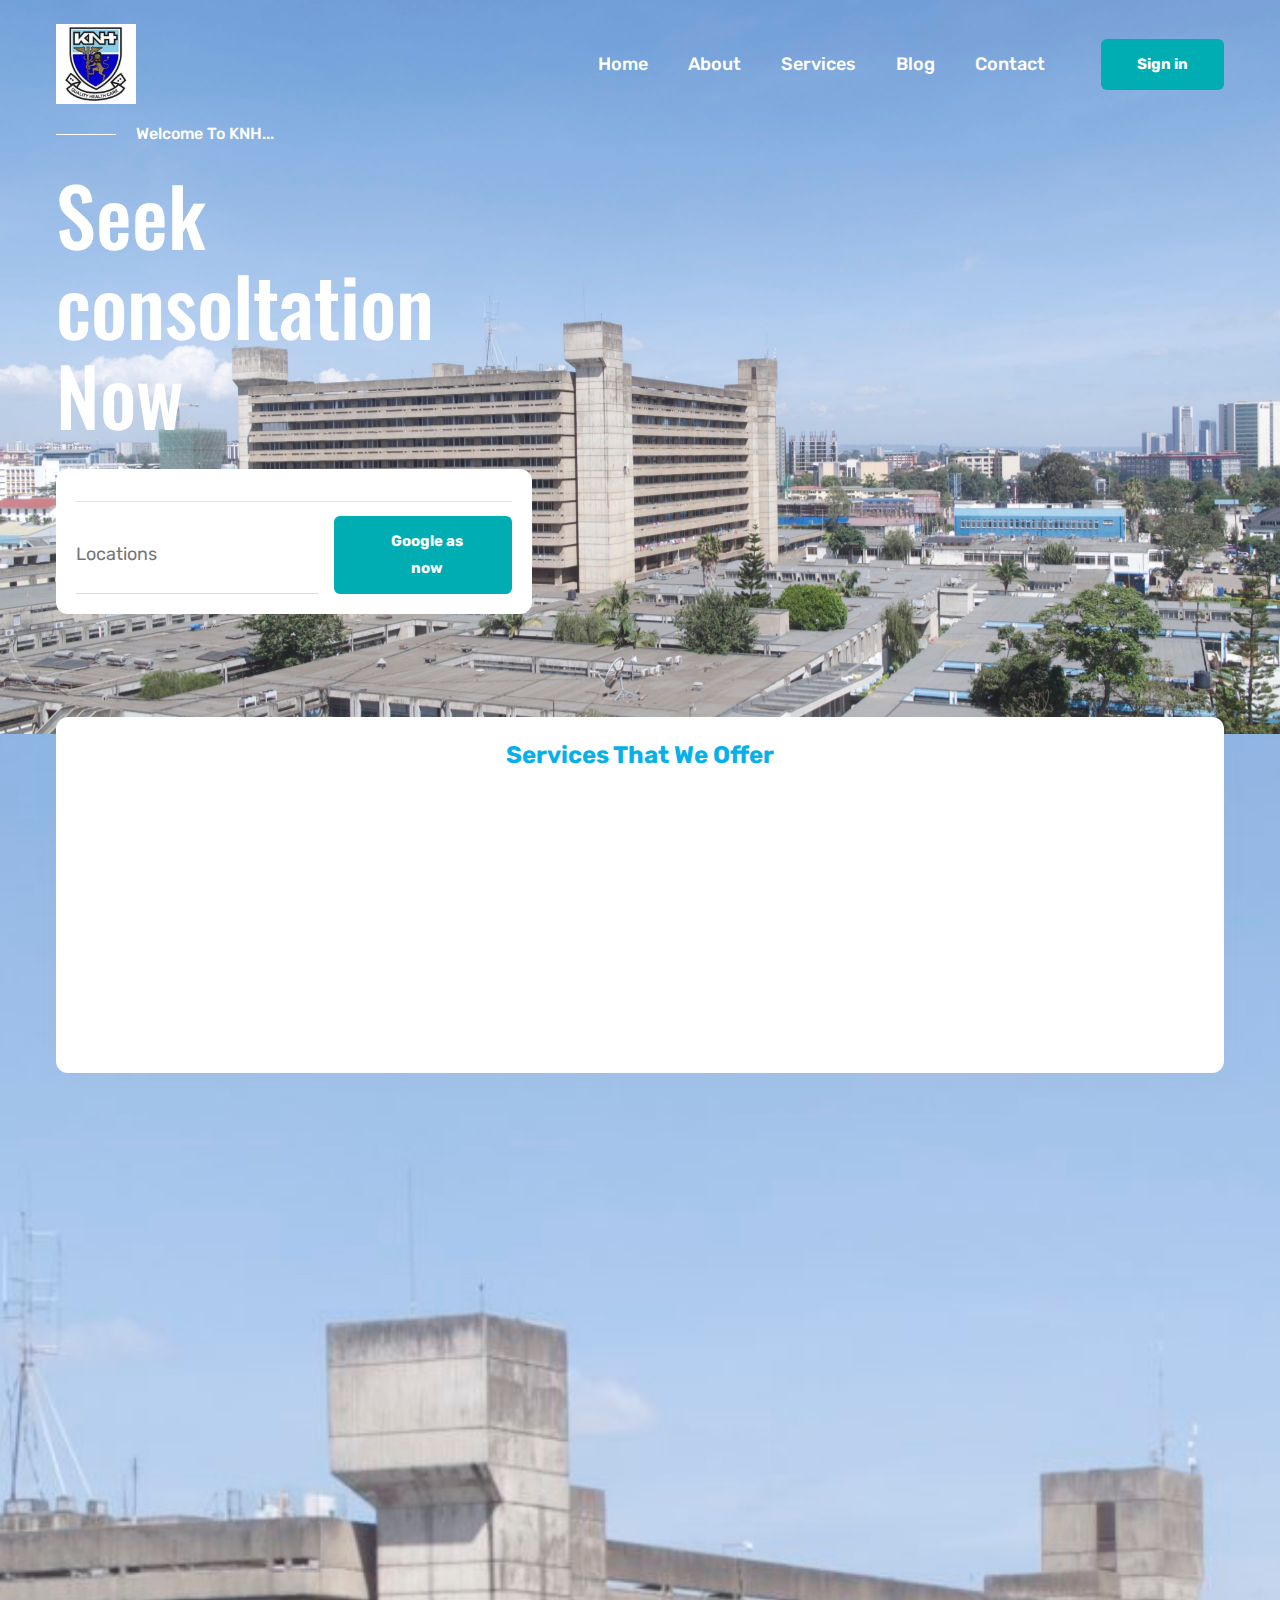
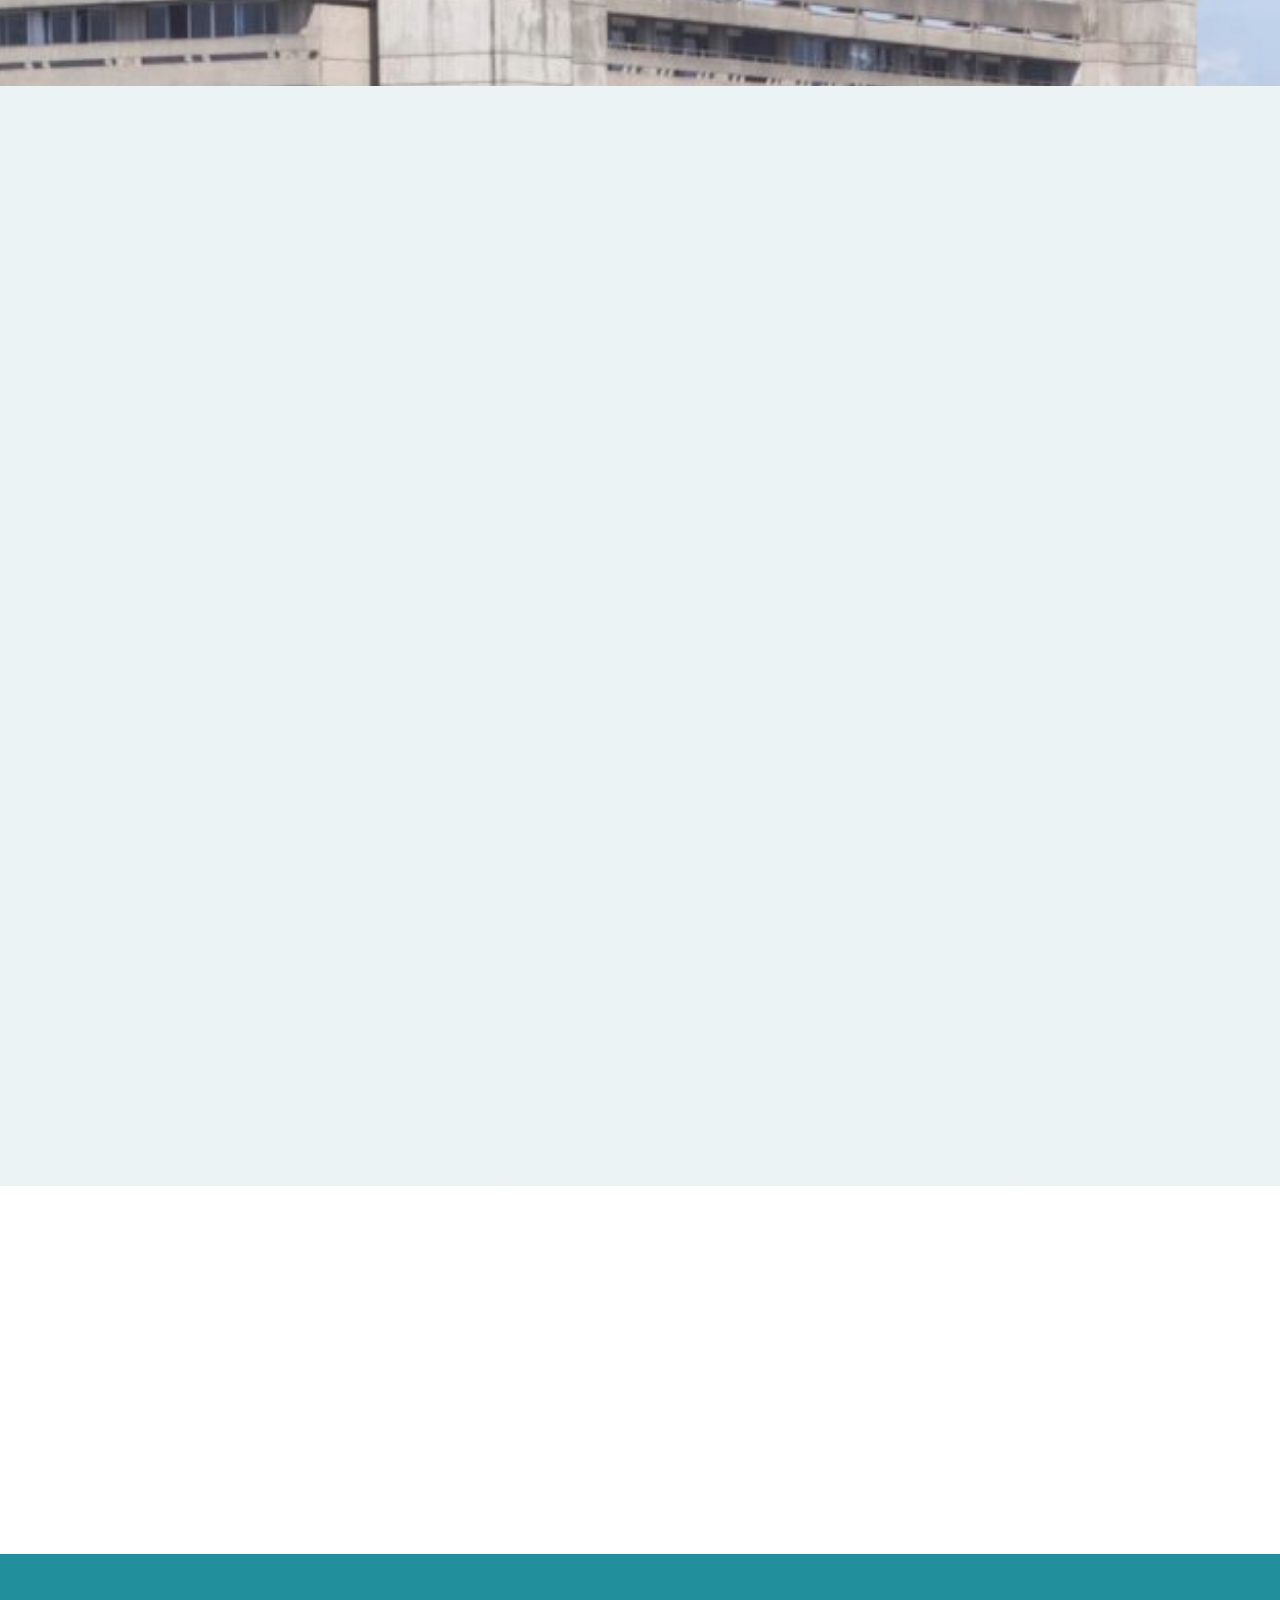
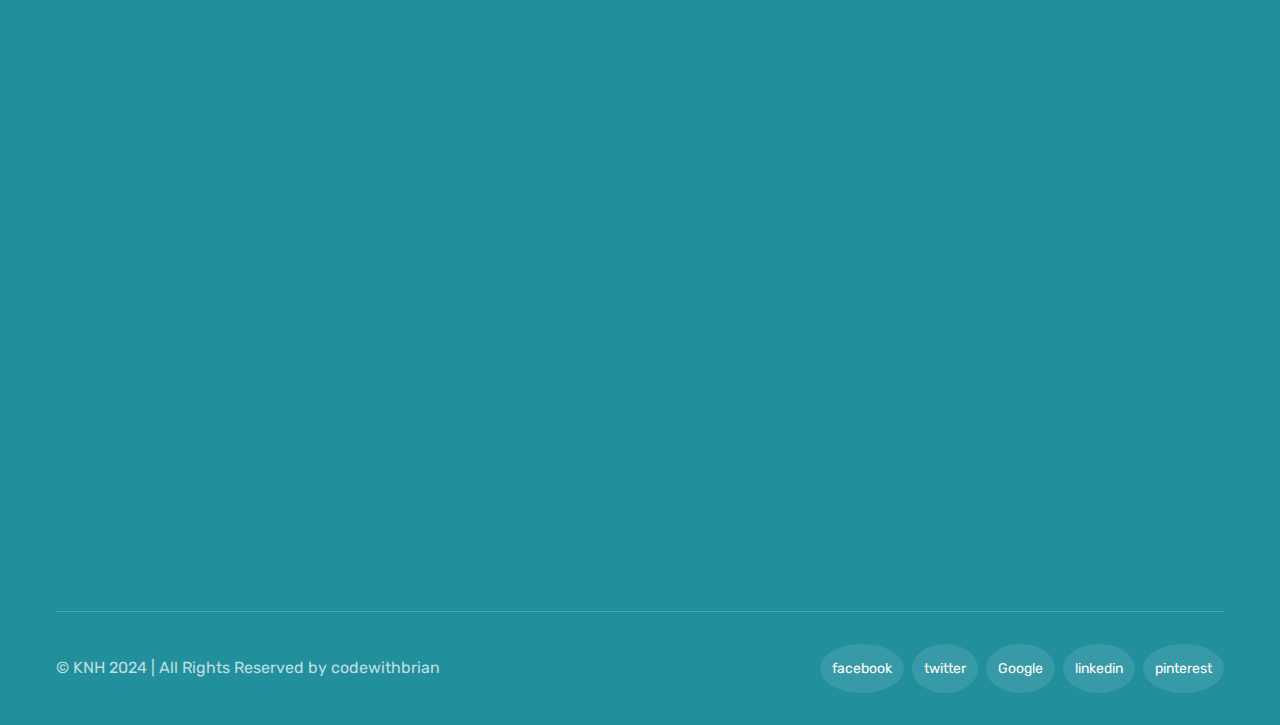
==== commit 194bfbb9: "fixed image path" ====
--- a/index.html
+++ b/index.html
@@ -116,7 +116,7 @@
   <main>
     <article>
 
-      <section class="section hero" style="background-image: url('./assets/images/TOWER-BLOCK-ARIEL-VIEW-2-scaled.jpg')" aria-label="home">
+      <section class="section hero" style="background-image: url('./assets/TOWER-BLOCK-ARIEL-VIEW-2-scaled.jpg')" aria-label="home">
         <div class="container">
 
 
@@ -472,7 +472,7 @@
                 <time class="title-sm date" datetime="2022-01-28">DR.Samier Muravvej</time>
 
                 <p class="card-text">
-                  <img src="/assets/images/bord-chair-Murravej.jpg" alt="">
+                  <img src="./assets/images/bord-chair-Murravej.jpg" alt="">
                 </p>
 
                 <a href="#" class="btn-text title-lg">Read <More class=""></More></a>
@@ -503,8 +503,10 @@
 
                 <time class="title-sm date" datetime="2022-01-28"></time>
 
+                <!-- displaying image -->
+
                 <p class="card-text">
-                  <img src="/assets/images/dr-kamuri.jpg" alt="">
+                  <img src="./assets/images/dr-kamuri.jpg" alt="">
                 </p>
 
                 <a href="#" class="btn-text title-lg">Read More...</a>
@@ -536,7 +538,7 @@
                 <time class="title-sm date" datetime="2022-01-28"></time>
 
                 <p class="card-text">
-                  <img src="/assets/images/Inwani.jpg" alt="">
+                  <img src="./assets/images/Inwani.jpg" alt="">
                 </p>
 
                 <a href="#" class="btn-text title-lg">Read More...</a>
@@ -559,7 +561,7 @@
         <div class="footer-brand" data-reveal="bottom">
 
           <a href="#" class="logo">
-            <img src="/favicon_io/favicon-32x32.png" width="136" height="46" loading="lazy" alt="Doclab home">
+            <img src="./favicon_io/favicon-32x32.png" width="136" height="46" loading="lazy" alt="Doclab home">
           </a>
 
           <ul class="contact-list has-after">
--- a/assets/css/style.css
+++ b/assets/css/style.css
@@ -103,6 +103,10 @@
   color: var(--independece);
   line-height: 1.8;
   overflow: hidden;
+  background-image: url('../../assets/TOWER-BLOCK-ARIEL-VIEW-2-scaled.jpg');
+  background-position: center;
+  background-size: cover;
+  background-repeat: no-repeat;
 }
 
 body.loaded { overflow-y: visible; }
@@ -351,24 +355,25 @@
 .hero {
   background-repeat: no-repeat;
   background-size: cover;
-  animation: changeBackground 10s infinite alternate; /
+  animation: changeBackground 10s infinite alternate; 
 }
 
 @keyframes changeBackground {
   15% {
-    background-image: url('/assets/images/TOWER-BLOCK-ARIEL-VIEW-2-scaled.jpg');
+    background-image: url('../../assets/TOWER-BLOCK-ARIEL-VIEW-2-scaled.jpg');
+    /* background-image: url('/assets/TOWER-BLOCK-ARIEL-VIEW-2-scaled.jpg'); */
   }
   25% {
-    background-image: url('/assets/images/home3-scaled.jpg'); /
+    background-image: url('../../assets/home3-scaled.jpg'); 
   }
   50% {
-    background-image: url('/assets/images/backgroung3.jpg'); 
+    background-image: url('../../assets/backgroung3.jpg'); 
   }
   75% {
-    background-image: url('/assets/images/home2-1-scaled.jpg'); 
+    background-image: url('../../assets/home2-1-scaled.jpg'); 
   }
   100% {
-    background-image: url('/assets/images/backgroung4.jpg'); 
+    background-image: url('../../assets/backgroung4.jpg'); 
   }
 }
 
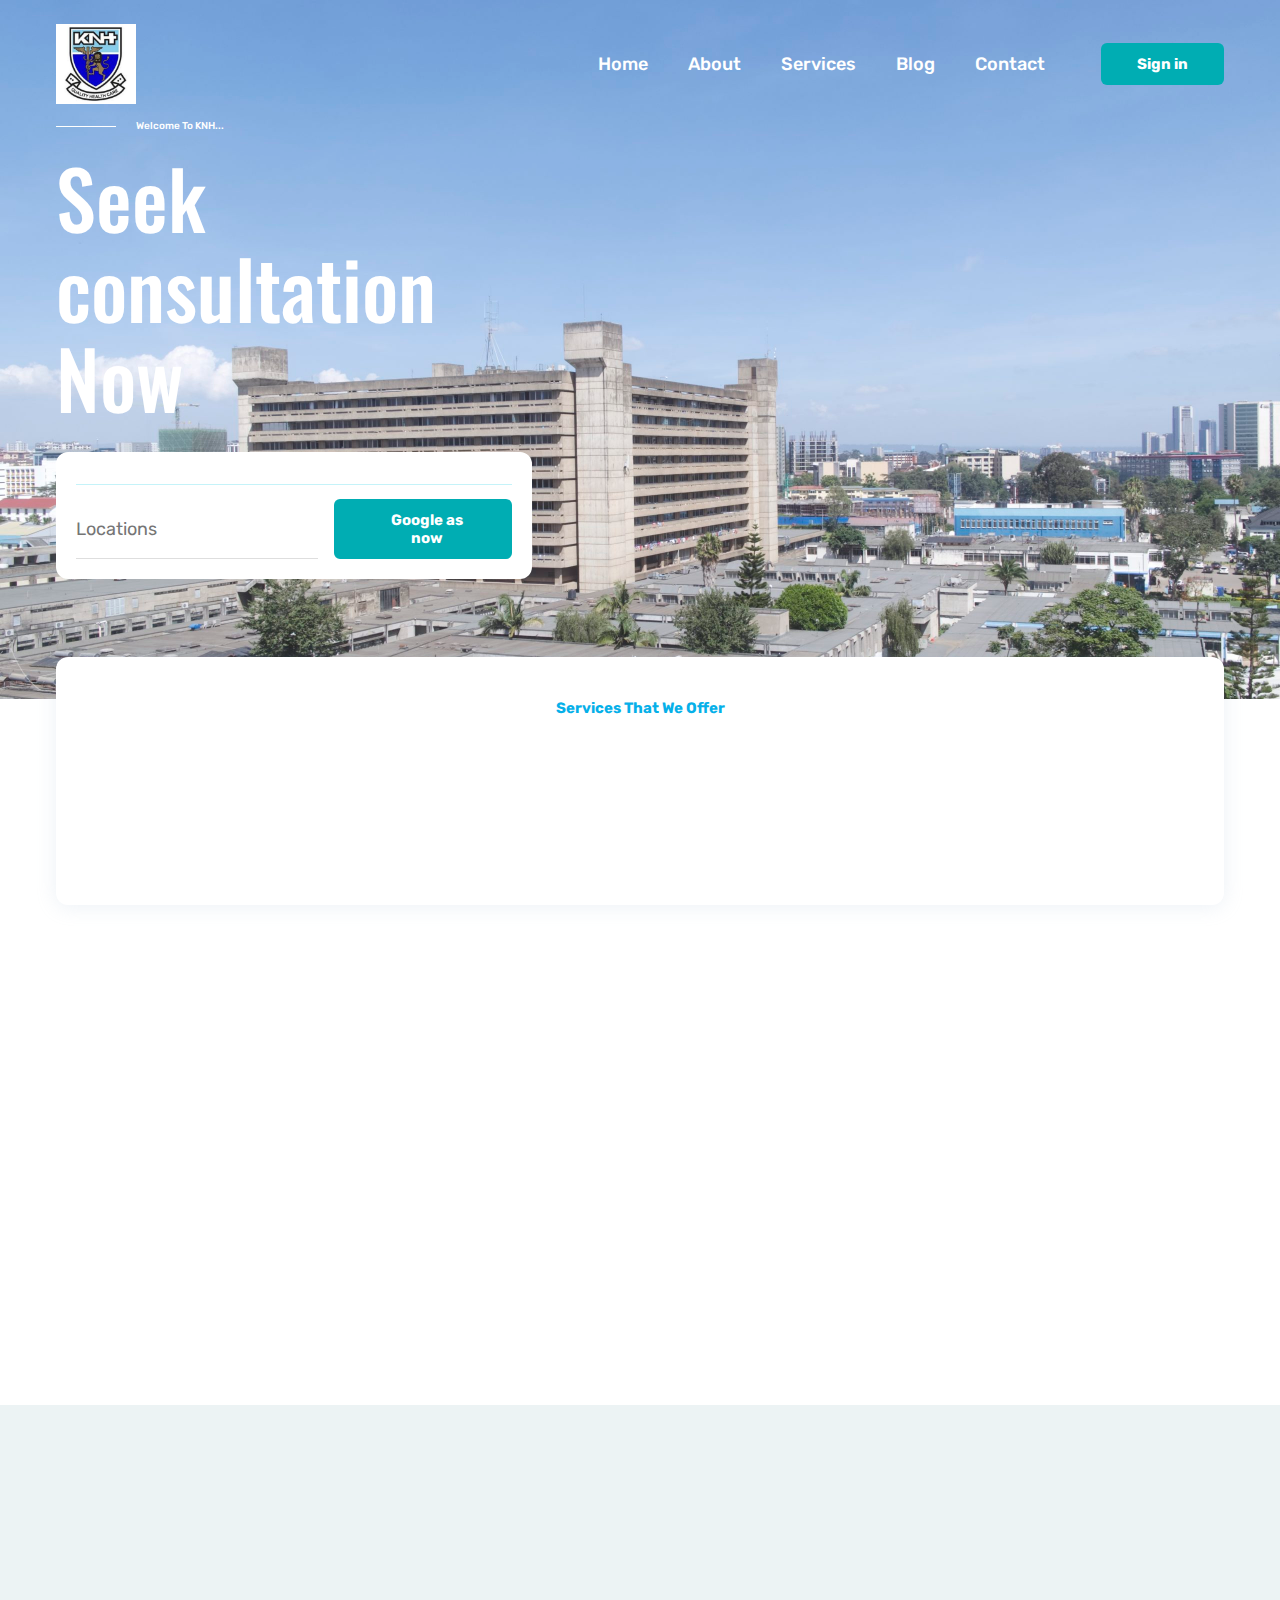
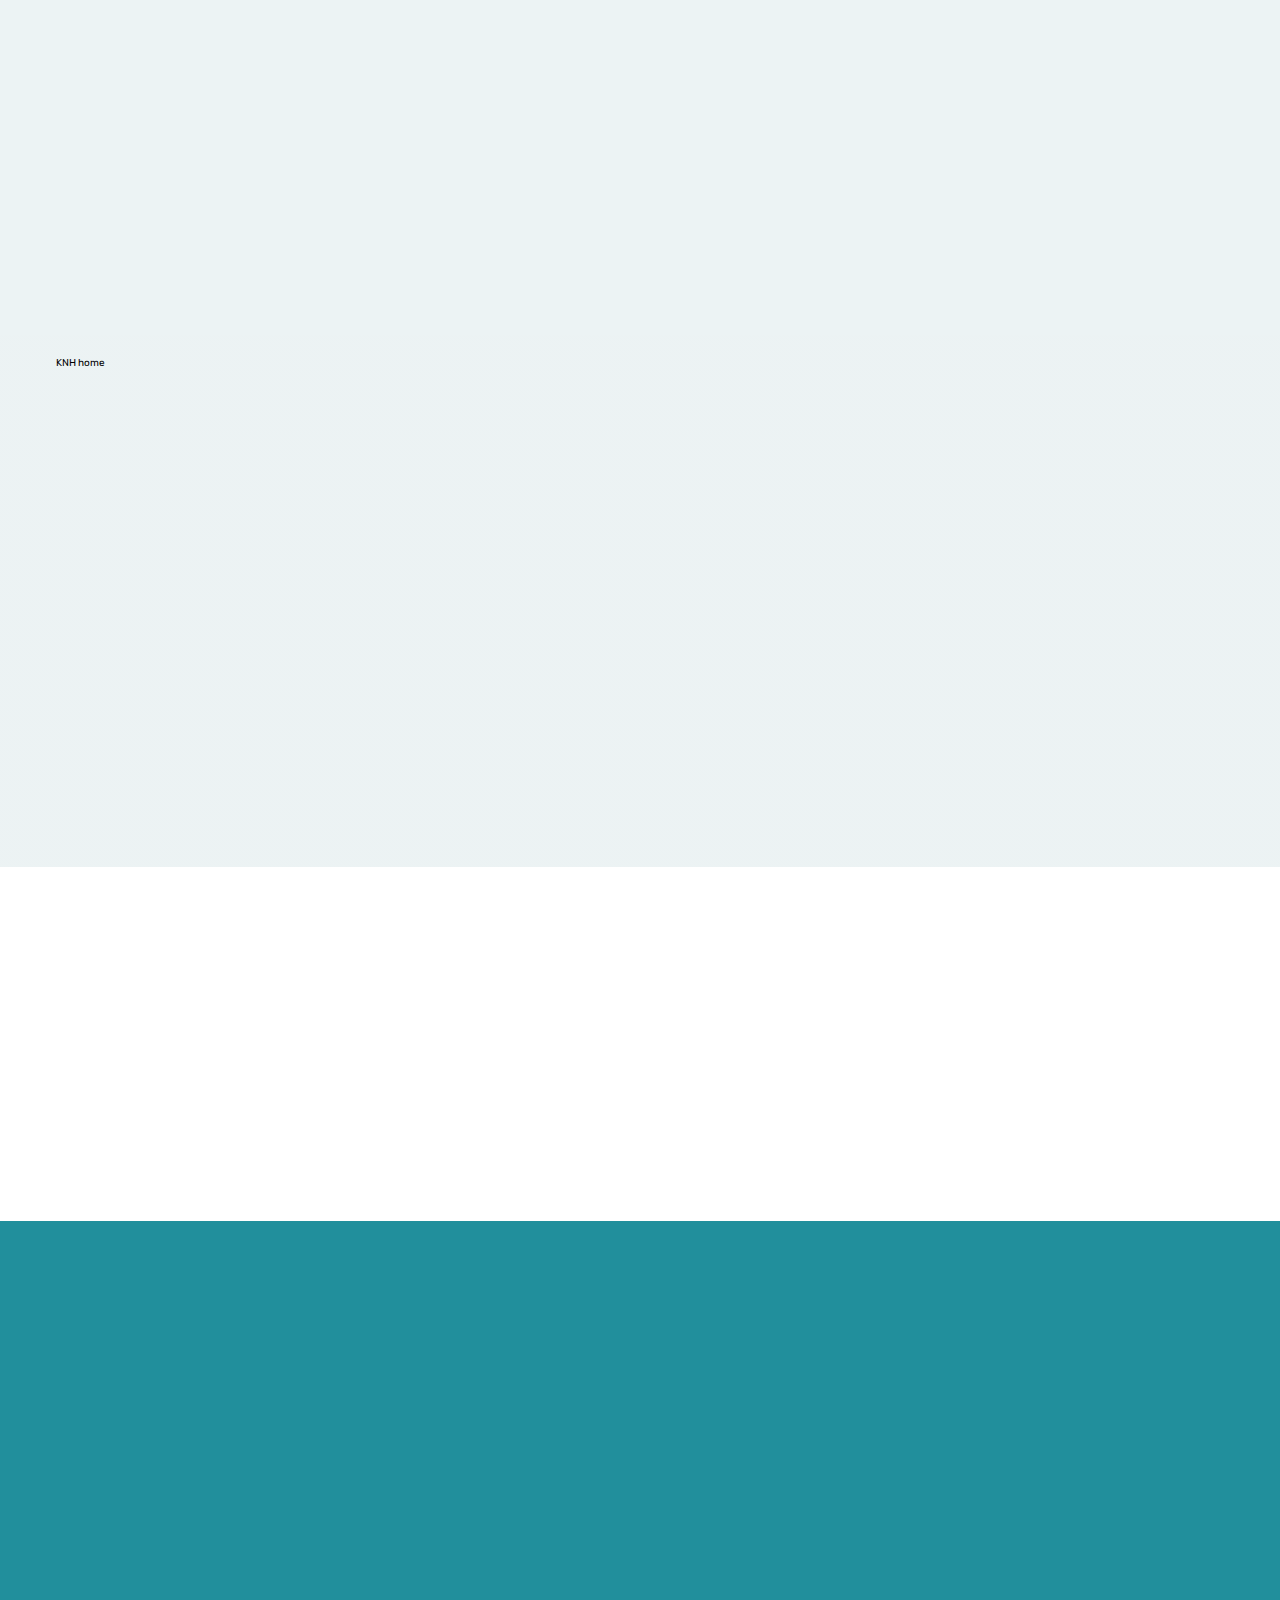
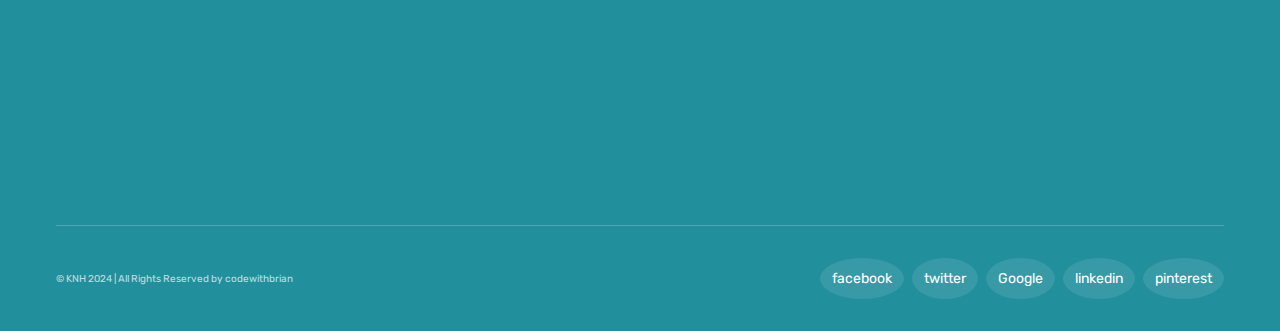
==== commit 7c8c315a: "Modifing image" ====
--- a/index.html
+++ b/index.html
@@ -34,7 +34,7 @@
         <div class="navbar-top">
 
           <a href="#" class="logo">
-            <img src="./assets/images/logo.svg" width="82" height="46" alt="KNH home">
+            <img src="./favicon_io/android-chrome-192x192.png" width="82" height="46" alt="KNH home">
           </a>
 
           <button class="nav-close-btn" aria-label="clsoe menu" data-nav-toggler>
@@ -125,7 +125,7 @@
             <p class="hero-subtitle has-before" data-reveal="left">Welcome To KNH...</p>
 
             <h1 class="headline-lg hero-title" data-reveal="left">
-              Seek consoltation <br>
+              Seek consultation <br>
               Now
             </h1>
 
@@ -443,7 +443,7 @@
           <p class="section-subtitle title-lg text-center" id="blog-label" data-reveal="bottom">
             Leaders
           </p>
-
+              KNH home
           <h2 class="section-title headline-md text-center" data-reveal="bottom">Our Team</h2>
 
           <ul class="grid-list">
@@ -538,12 +538,15 @@
                 <time class="title-sm date" datetime="2022-01-28"></time>
 
                 <p class="card-text">
-                  <img src="./assets/images/Inwani.jpg" alt="">
+                  <img src="./assets/images/DR.Sigilai.jpg" alt="">
                 </p>
 
                 <a href="#" class="btn-text title-lg">Read More...</a>
 
               </div>
+              <div class="meta-wrapper">
+            </div>
+            
             </li>
 
           </ul>
@@ -561,7 +564,7 @@
         <div class="footer-brand" data-reveal="bottom">
 
           <a href="#" class="logo">
-            <img src="./favicon_io/favicon-32x32.png" width="136" height="46" loading="lazy" alt="Doclab home">
+            <img src="./favicon_io/android-chrome-192x192.png" width="136" height="46" loading="lazy" alt="Doclab home">
           </a>
 
           <ul class="contact-list has-after">
@@ -642,6 +645,11 @@
           <li>
             <a href="#" class="text footer-link">Contact Us</a>
           </li>
+          <li>
+            <a href="#" class="text footer-link">Tenders</a>
+          </li>
+
+
 
         </ul>
 
--- a/assets/css/style.css
+++ b/assets/css/style.css
@@ -96,18 +96,18 @@
   font-family: var(--ff-rubik);
   scroll-behavior: smooth;
 }
-
+.title-md
 body {
   background-color: var(--white);
   font-size: 1.6rem;
   color: var(--independece);
   line-height: 1.8;
   overflow: hidden;
-  background-image: url('../../assets/TOWER-BLOCK-ARIEL-VIEW-2-scaled.jpg');
   background-position: center;
-  background-size: cover;
-  background-repeat: no-repeat;
-}
+ 
+}
+
+
 
 body.loaded { overflow-y: visible; }
 
@@ -140,7 +140,7 @@
 
 .title-lg { font-size: var(--title-lg); }
 
-.title-md { font-size: var(--title-md); }
+.title-md { font-size: var(--title-md);}
 
 .title-sm { font-size: var(--title-sm); }
 
@@ -161,7 +161,7 @@
 }
 
 .btn {
-  background-color: var(--verdigris);
+  background-color: var(--verdigris);;
   color: var(--white);
   font-weight: var(--fw-700);
   padding: 12px 36px;
